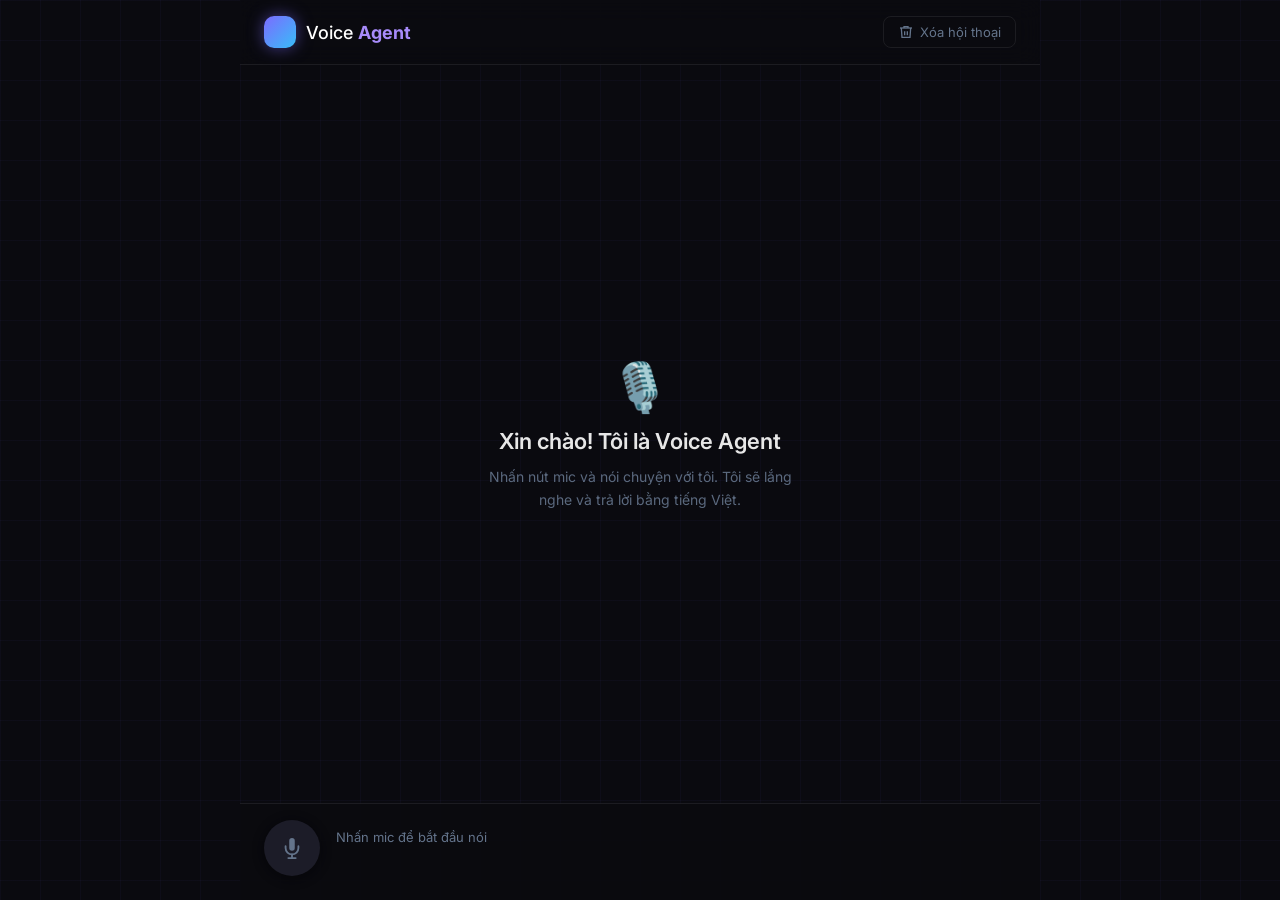
==== static_agent/index.html @ dd67e5bb "update agent có khả năng tiếp nhận và trả lời được(tạm thời trả lời đơn giản)" ====
<!DOCTYPE html>
<html lang="vi">
<head>
    <meta charset="UTF-8">
    <meta name="viewport" content="width=device-width, initial-scale=1.0">
    <title>Voice Agent — AI Assistant</title>
    <link rel="preconnect" href="https://fonts.googleapis.com">
    <link href="https://fonts.googleapis.com/css2?family=Inter:wght@300;400;500;600;700&display=swap" rel="stylesheet">
    <link rel="icon" type="image/png" href="favicon.png">
    <link rel="stylesheet" href="style.css?v=2">
</head>
<body>
    <div class="bg-grid"></div>

    <div class="app">
        <!-- Header -->
        <header class="header">
            <div class="logo">
                <div class="logo-orb"></div>
                <span>Voice <strong>Agent</strong></span>
            </div>
            <button id="clear-btn" class="btn-clear" title="Xóa lịch sử">
                <svg width="16" height="16" viewBox="0 0 24 24" fill="none" stroke="currentColor" stroke-width="2">
                    <polyline points="3,6 5,6 21,6"/><path d="M19,6l-1,14H6L5,6"/><path d="M10,11v6"/><path d="M14,11v6"/><path d="M9,6V4h6v2"/>
                </svg>
                Xóa hội thoại
            </button>
        </header>

        <!-- Chat area -->
        <main class="chat-area" id="chat-area">
            <div class="welcome-msg" id="welcome-msg">
                <div class="welcome-icon">🎙️</div>
                <h2>Xin chào! Tôi là Voice Agent</h2>
                <p>Nhấn nút mic và nói chuyện với tôi. Tôi sẽ lắng nghe và trả lời bằng tiếng Việt.</p>
            </div>
        </main>

        <!-- Input bar -->
        <div class="input-bar">
            <!-- Mic button -->
            <div class="mic-wrapper">
                <div class="mic-ring" id="mic-ring"></div>
                <button class="mic-btn" id="mic-btn">
                    <svg class="icon-mic" viewBox="0 0 24 24" fill="currentColor">
                        <path d="M12 1a3 3 0 0 0-3 3v8a3 3 0 0 0 6 0V4a3 3 0 0 0-3-3z"/>
                        <path d="M19 10v2a7 7 0 0 1-14 0v-2" stroke="currentColor" stroke-width="2" fill="none" stroke-linecap="round"/>
                        <line x1="12" y1="19" x2="12" y2="23" stroke="currentColor" stroke-width="2" stroke-linecap="round"/>
                        <line x1="8" y1="23" x2="16" y2="23" stroke="currentColor" stroke-width="2" stroke-linecap="round"/>
                    </svg>
                    <svg class="icon-stop" viewBox="0 0 24 24" fill="currentColor" style="display:none">
                        <rect x="6" y="6" width="12" height="12" rx="2"/>
                    </svg>
                </button>
            </div>

            <!-- Status text -->
            <div class="status-area">
                <p class="status-text" id="status-text">Nhấn mic để bắt đầu nói</p>
                <!-- Live transcript while recording -->
                <p class="live-transcript" id="live-transcript"></p>
            </div>
        </div>
    </div>

    <script src="script.js?v=1"></script>
</body>
</html>
---- static_agent/style.css ----
/* ── Reset & Base ─────────────────────────────────────────────── */
*, *::before, *::after { box-sizing: border-box; margin: 0; padding: 0; }

:root {
    --bg: #0a0a0f;
    --surface: #13131a;
    --surface2: #1c1c28;
    --border: rgba(255,255,255,0.08);
    --accent: #7c6bff;
    --accent2: #a78bfa;
    --user-bubble: #1e1b4b;
    --agent-bubble: #13131a;
    --text: #e2e8f0;
    --text-muted: #64748b;
    --success: #10b981;
    --danger: #ef4444;
    --warn: #f59e0b;
    --radius: 16px;
    --font: 'Inter', sans-serif;
}

html, body { height: 100%; overflow: hidden; background: var(--bg); }
body { font-family: var(--font); color: var(--text); }

/* ── Background grid ──────────────────────────────────────────── */
.bg-grid {
    position: fixed; inset: 0; z-index: 0;
    background-image:
        linear-gradient(rgba(124,107,255,.04) 1px, transparent 1px),
        linear-gradient(90deg, rgba(124,107,255,.04) 1px, transparent 1px);
    background-size: 40px 40px;
    pointer-events: none;
}

/* ── App layout ───────────────────────────────────────────────── */
.app {
    position: relative; z-index: 1;
    display: flex; flex-direction: column;
    height: 100vh; max-width: 800px;
    margin: 0 auto;
}

/* ── Header ───────────────────────────────────────────────────── */
.header {
    display: flex; align-items: center; justify-content: space-between;
    padding: 16px 24px;
    border-bottom: 1px solid var(--border);
    background: rgba(10,10,15,.8);
    backdrop-filter: blur(12px);
    flex-shrink: 0;
}
.logo {
    display: flex; align-items: center; gap: 10px;
    font-size: 18px; font-weight: 500; color: #fff;
}
.logo-orb {
    width: 32px; height: 32px; border-radius: 10px;
    background: linear-gradient(135deg, var(--accent), #38bdf8);
    box-shadow: 0 0 16px rgba(124,107,255,.5);
}
.logo strong { color: var(--accent2); }

.btn-clear {
    display: flex; align-items: center; gap: 6px;
    padding: 7px 14px; border-radius: 8px;
    border: 1px solid var(--border);
    background: transparent; color: var(--text-muted);
    font-family: var(--font); font-size: 13px; cursor: pointer;
    transition: all .2s;
}
.btn-clear:hover { border-color: var(--danger); color: var(--danger); background: rgba(239,68,68,.08); }

/* ── Chat area ────────────────────────────────────────────────── */
.chat-area {
    flex: 1; overflow-y: auto;
    padding: 24px 20px; display: flex; flex-direction: column; gap: 16px;
    scrollbar-width: thin; scrollbar-color: var(--surface2) transparent;
}
.chat-area::-webkit-scrollbar { width: 4px; }
.chat-area::-webkit-scrollbar-thumb { background: var(--surface2); border-radius: 4px; }

/* ── Welcome message ──────────────────────────────────────────── */
.welcome-msg {
    display: flex; flex-direction: column; align-items: center;
    gap: 12px; margin: auto; text-align: center; padding: 40px 20px;
    opacity: .9;
}
.welcome-icon { font-size: 48px; animation: float 3s ease-in-out infinite; }
.welcome-msg h2 { font-size: 22px; font-weight: 600; color: #fff; }
.welcome-msg p { font-size: 14px; color: var(--text-muted); max-width: 320px; line-height: 1.6; }

@keyframes float {
    0%, 100% { transform: translateY(0); }
    50% { transform: translateY(-8px); }
}

/* ── Chat bubbles ─────────────────────────────────────────────── */
.bubble-row {
    display: flex; gap: 10px; align-items: flex-end;
    animation: fadeUp .3s ease;
}
.bubble-row.user { flex-direction: row-reverse; }

@keyframes fadeUp {
    from { opacity: 0; transform: translateY(12px); }
    to   { opacity: 1; transform: translateY(0); }
}

.avatar {
    width: 32px; height: 32px; border-radius: 10px;
    display: flex; align-items: center; justify-content: center;
    font-size: 16px; flex-shrink: 0;
}
.avatar.user { background: linear-gradient(135deg, #3b82f6, #8b5cf6); }
.avatar.agent { background: linear-gradient(135deg, var(--accent), #38bdf8); }

.bubble {
    max-width: 72%; padding: 12px 16px;
    border-radius: var(--radius); font-size: 14px; line-height: 1.65;
}
.bubble.user {
    background: var(--user-bubble);
    border: 1px solid rgba(124,107,255,.3);
    border-bottom-right-radius: 4px;
}
.bubble.agent {
    background: var(--surface);
    border: 1px solid var(--border);
    border-bottom-left-radius: 4px;
    color: var(--text);
}
.bubble .label {
    font-size: 11px; font-weight: 600; text-transform: uppercase;
    letter-spacing: .05em; margin-bottom: 4px; opacity: .5;
}

/* Thinking animation */
.thinking-dots {
    display: flex; gap: 4px; padding: 4px 0;
}
.thinking-dots span {
    width: 6px; height: 6px; border-radius: 50%;
    background: var(--accent); opacity: .5;
    animation: blink 1.2s ease-in-out infinite;
}
.thinking-dots span:nth-child(2) { animation-delay: .2s; }
.thinking-dots span:nth-child(3) { animation-delay: .4s; }
@keyframes blink { 0%,100%{opacity:.2} 50%{opacity:1} }

/* ── Input bar ────────────────────────────────────────────────── */
.input-bar {
    display: flex; align-items: center; gap: 16px;
    padding: 16px 24px 24px;
    background: rgba(10,10,15,.9);
    border-top: 1px solid var(--border);
    flex-shrink: 0;
}

/* Mic button */
.mic-wrapper { position: relative; flex-shrink: 0; }
.mic-ring {
    position: absolute; inset: -6px; border-radius: 50%;
    border: 2px solid transparent;
    transition: all .3s;
}
.mic-ring.active {
    border-color: var(--accent);
    box-shadow: 0 0 0 4px rgba(124,107,255,.15);
    animation: ring-pulse 1.5s ease-in-out infinite;
}
@keyframes ring-pulse {
    0%,100% { transform: scale(1); opacity: 1; }
    50%      { transform: scale(1.08); opacity: .7; }
}

.mic-btn {
    width: 56px; height: 56px; border-radius: 50%;
    border: none; cursor: pointer; position: relative;
    background: var(--surface2);
    box-shadow: 0 2px 12px rgba(0,0,0,.4);
    transition: all .2s; display: flex; align-items: center; justify-content: center;
}
.mic-btn svg { width: 22px; height: 22px; color: var(--text-muted); transition: color .2s; }
.mic-btn:hover { background: var(--accent); transform: scale(1.05); }
.mic-btn:hover svg { color: #fff; }
.mic-btn.recording { background: var(--danger); }
.mic-btn.recording svg { color: #fff; }
.mic-btn.processing { background: var(--warn); cursor: wait; }
.mic-btn.processing svg { color: #fff; }

/* Status */
.status-area { flex: 1; min-width: 0; }
.status-text { font-size: 13px; color: var(--text-muted); }
.live-transcript {
    font-size: 13px; color: var(--accent2); margin-top: 4px;
    font-style: italic; white-space: nowrap;
    overflow: hidden; text-overflow: ellipsis;
    min-height: 18px;
}

/* ── Info / error pills ───────────────────────────────────────── */
.info-pill {
    display: flex; align-items: center; gap: 8px;
    padding: 8px 14px; border-radius: 20px;
    font-size: 13px; align-self: center;
    background: rgba(255,255,255,.05);
    border: 1px solid var(--border);
    color: var(--text-muted);
    animation: fadeUp .3s ease;
}
.info-pill.error { color: var(--danger); border-color: rgba(239,68,68,.3); background: rgba(239,68,68,.08); }
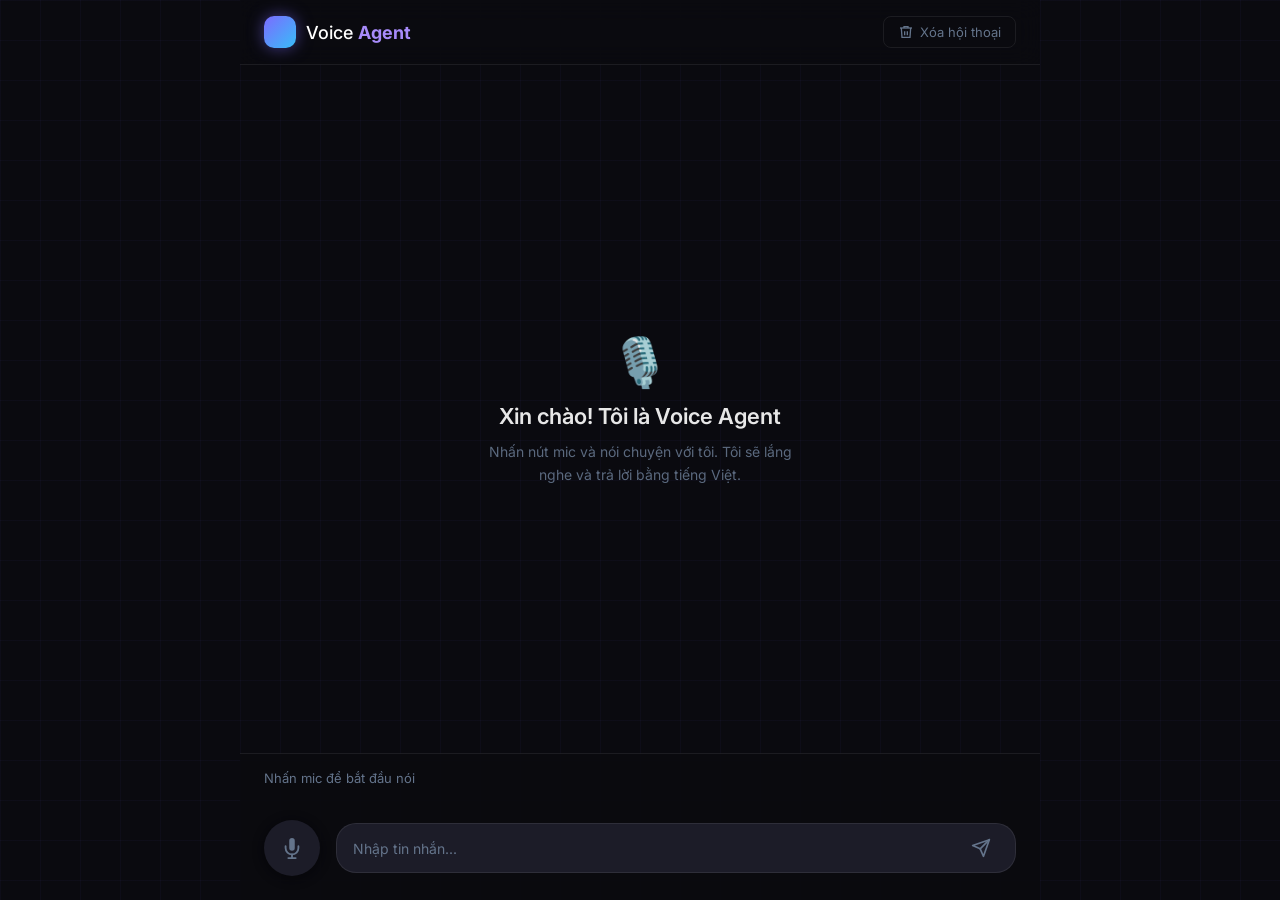
==== commit a6c2328c: "Add thêm agent và cho agent như là một trợ lý ảo" ====
--- a/static_agent/index.html
+++ b/static_agent/index.html
@@ -37,28 +37,41 @@
         </main>
 
         <!-- Input bar -->
-        <div class="input-bar">
-            <!-- Mic button -->
-            <div class="mic-wrapper">
-                <div class="mic-ring" id="mic-ring"></div>
-                <button class="mic-btn" id="mic-btn">
-                    <svg class="icon-mic" viewBox="0 0 24 24" fill="currentColor">
-                        <path d="M12 1a3 3 0 0 0-3 3v8a3 3 0 0 0 6 0V4a3 3 0 0 0-3-3z"/>
-                        <path d="M19 10v2a7 7 0 0 1-14 0v-2" stroke="currentColor" stroke-width="2" fill="none" stroke-linecap="round"/>
-                        <line x1="12" y1="19" x2="12" y2="23" stroke="currentColor" stroke-width="2" stroke-linecap="round"/>
-                        <line x1="8" y1="23" x2="16" y2="23" stroke="currentColor" stroke-width="2" stroke-linecap="round"/>
-                    </svg>
-                    <svg class="icon-stop" viewBox="0 0 24 24" fill="currentColor" style="display:none">
-                        <rect x="6" y="6" width="12" height="12" rx="2"/>
-                    </svg>
-                </button>
-            </div>
-
+        <div class="input-bar input-col">
             <!-- Status text -->
             <div class="status-area">
                 <p class="status-text" id="status-text">Nhấn mic để bắt đầu nói</p>
                 <!-- Live transcript while recording -->
                 <p class="live-transcript" id="live-transcript"></p>
+            </div>
+            
+            <div class="controls">
+                <!-- Mic button -->
+                <div class="mic-wrapper">
+                    <div class="mic-ring" id="mic-ring"></div>
+                    <button class="mic-btn" id="mic-btn">
+                        <svg class="icon-mic" viewBox="0 0 24 24" fill="currentColor">
+                            <path d="M12 1a3 3 0 0 0-3 3v8a3 3 0 0 0 6 0V4a3 3 0 0 0-3-3z"/>
+                            <path d="M19 10v2a7 7 0 0 1-14 0v-2" stroke="currentColor" stroke-width="2" fill="none" stroke-linecap="round"/>
+                            <line x1="12" y1="19" x2="12" y2="23" stroke="currentColor" stroke-width="2" stroke-linecap="round"/>
+                            <line x1="8" y1="23" x2="16" y2="23" stroke="currentColor" stroke-width="2" stroke-linecap="round"/>
+                        </svg>
+                        <svg class="icon-stop" viewBox="0 0 24 24" fill="currentColor" style="display:none">
+                            <rect x="6" y="6" width="12" height="12" rx="2"/>
+                        </svg>
+                    </button>
+                </div>
+                
+                <!-- Text input -->
+                <div class="text-input-wrapper">
+                    <input type="text" id="chat-input" placeholder="Nhập tin nhắn..." autocomplete="off">
+                    <button id="send-btn" class="send-btn" title="Gửi tin nhắn">
+                        <svg width="20" height="20" viewBox="0 0 24 24" fill="none" stroke="currentColor" stroke-width="2" stroke-linecap="round" stroke-linejoin="round">
+                            <line x1="22" y1="2" x2="11" y2="13"></line>
+                            <polygon points="22 2 15 22 11 13 2 9 22 2"></polygon>
+                        </svg>
+                    </button>
+                </div>
             </div>
         </div>
     </div>
--- a/static_agent/style.css
+++ b/static_agent/style.css
@@ -149,12 +149,42 @@
 
 /* ── Input bar ────────────────────────────────────────────────── */
 .input-bar {
-    display: flex; align-items: center; gap: 16px;
+    display: flex; flex-direction: column; gap: 12px;
     padding: 16px 24px 24px;
     background: rgba(10,10,15,.9);
     border-top: 1px solid var(--border);
     flex-shrink: 0;
 }
+
+.controls {
+    display: flex; align-items: center; gap: 16px; width: 100%;
+}
+
+.text-input-wrapper {
+    flex: 1; display: flex; align-items: center; gap: 8px;
+    background: var(--surface2);
+    border: 1px solid var(--border);
+    border-radius: 20px;
+    padding: 6px 16px;
+    transition: all .2s;
+}
+.text-input-wrapper:focus-within {
+    border-color: var(--accent);
+    box-shadow: 0 0 0 2px rgba(124,107,255,.2);
+}
+#chat-input {
+    flex: 1; background: transparent; border: none;
+    color: var(--text); font-family: var(--font); font-size: 14px;
+    padding: 8px 0; outline: none; width: 100%;
+}
+#chat-input::placeholder { color: var(--text-muted); }
+
+.send-btn {
+    background: transparent; border: none; color: var(--text-muted);
+    cursor: pointer; display: flex; align-items: center; justify-content: center;
+    padding: 8px; border-radius: 50%; transition: all .2s;
+}
+.send-btn:hover { color: var(--accent); background: rgba(124,107,255,.1); }
 
 /* Mic button */
 .mic-wrapper { position: relative; flex-shrink: 0; }
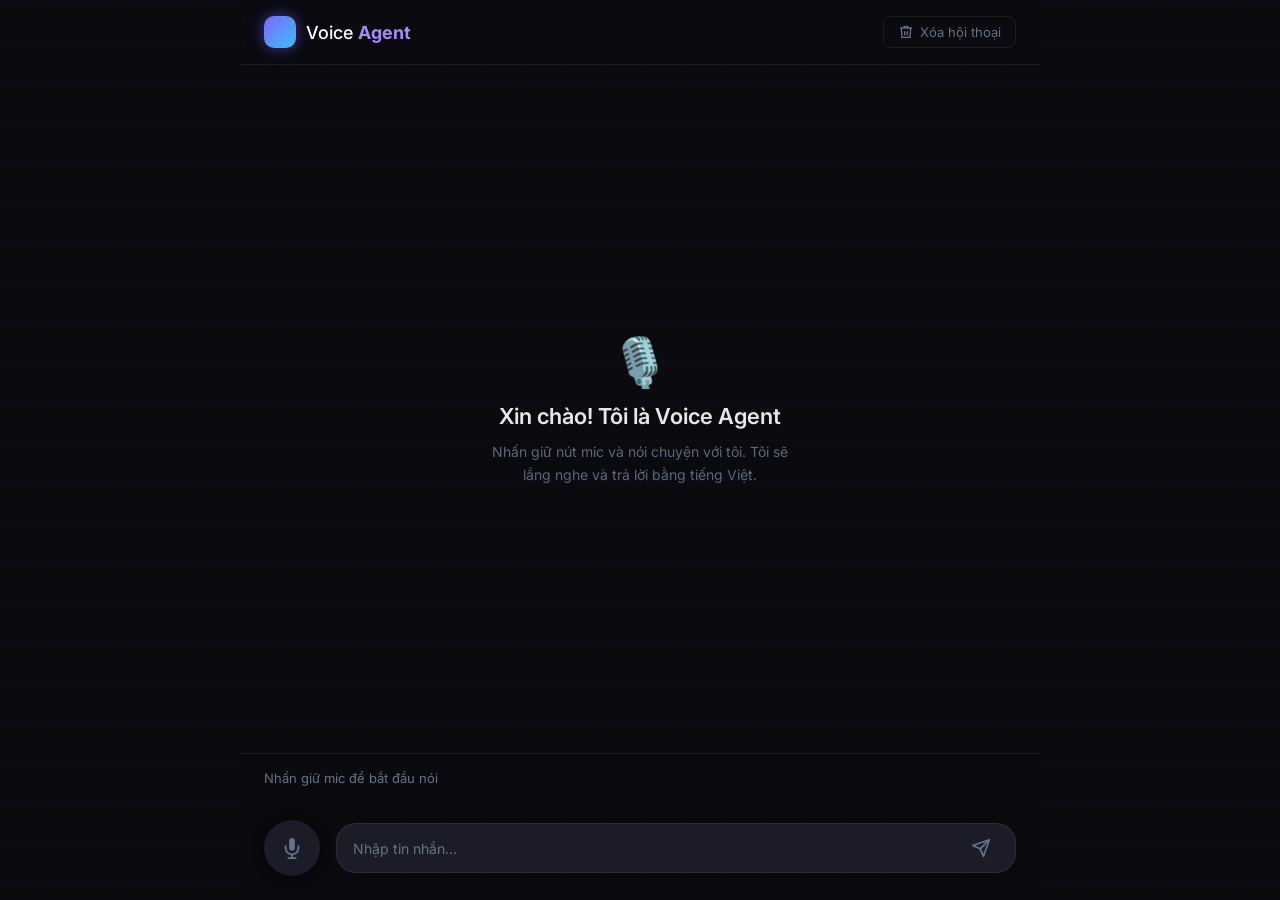
==== commit e6bb2d6b: "change mic to work as listening phone real time" ====
--- a/static_agent/index.html
+++ b/static_agent/index.html
@@ -32,7 +32,7 @@
             <div class="welcome-msg" id="welcome-msg">
                 <div class="welcome-icon">🎙️</div>
                 <h2>Xin chào! Tôi là Voice Agent</h2>
-                <p>Nhấn nút mic và nói chuyện với tôi. Tôi sẽ lắng nghe và trả lời bằng tiếng Việt.</p>
+                <p>Nhấn giữ nút mic và nói chuyện với tôi. Tôi sẽ lắng nghe và trả lời bằng tiếng Việt.</p>
             </div>
         </main>
 
@@ -40,7 +40,7 @@
         <div class="input-bar input-col">
             <!-- Status text -->
             <div class="status-area">
-                <p class="status-text" id="status-text">Nhấn mic để bắt đầu nói</p>
+                <p class="status-text" id="status-text">Nhấn giữ mic để bắt đầu nói</p>
                 <!-- Live transcript while recording -->
                 <p class="live-transcript" id="live-transcript"></p>
             </div>
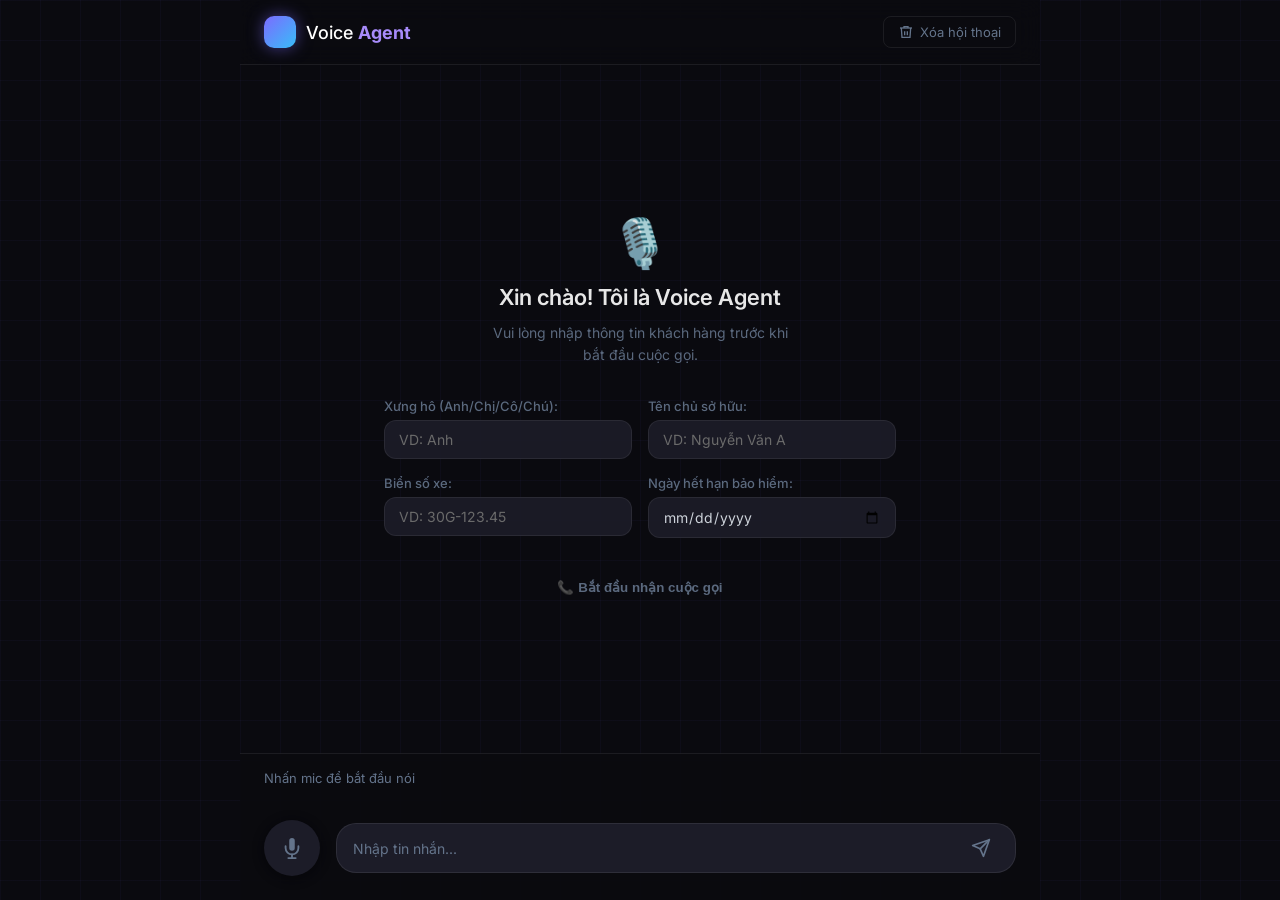
==== commit 83878af3: "u update agent prompt" ====
--- a/static_agent/index.html
+++ b/static_agent/index.html
@@ -32,7 +32,26 @@
             <div class="welcome-msg" id="welcome-msg">
                 <div class="welcome-icon">🎙️</div>
                 <h2>Xin chào! Tôi là Voice Agent</h2>
-                <p>Nhấn giữ nút mic và nói chuyện với tôi. Tôi sẽ lắng nghe và trả lời bằng tiếng Việt.</p>
+                <p>Vui lòng nhập thông tin khách hàng trước khi bắt đầu cuộc gọi.</p>
+                <div class="customer-info-form">
+                    <div class="form-group">
+                        <label for="cust-title">Xưng hô (Anh/Chị/Cô/Chú):</label>
+                        <input type="text" id="cust-title" placeholder="VD: Anh">
+                    </div>
+                    <div class="form-group">
+                        <label for="cust-name">Tên chủ sở hữu:</label>
+                        <input type="text" id="cust-name" placeholder="VD: Nguyễn Văn A">
+                    </div>
+                    <div class="form-group">
+                        <label for="cust-plate">Biển số xe:</label>
+                        <input type="text" id="cust-plate" placeholder="VD: 30G-123.45">
+                    </div>
+                    <div class="form-group">
+                        <label for="cust-expire">Ngày hết hạn bảo hiểm:</label>
+                        <input type="date" id="cust-expire">
+                    </div>
+                </div>
+                <button id="start-call-btn" class="send-btn" style="padding: 10px 20px; font-weight: bold; margin-top: 20px; width: auto; border-radius: 20px;">📞 Bắt đầu nhận cuộc gọi</button>
             </div>
         </main>
 
@@ -40,7 +59,7 @@
         <div class="input-bar input-col">
             <!-- Status text -->
             <div class="status-area">
-                <p class="status-text" id="status-text">Nhấn giữ mic để bắt đầu nói</p>
+                <p class="status-text" id="status-text">Nhấn mic để bắt đầu nói</p>
                 <!-- Live transcript while recording -->
                 <p class="live-transcript" id="live-transcript"></p>
             </div>
--- a/static_agent/style.css
+++ b/static_agent/style.css
@@ -239,3 +239,44 @@
     animation: fadeUp .3s ease;
 }
 .info-pill.error { color: var(--danger); border-color: rgba(239,68,68,.3); background: rgba(239,68,68,.08); }
+
+/* ── Customer Info Form ───────────────────────────────────────── */
+.customer-info-form {
+    display: grid;
+    grid-template-columns: 1fr 1fr;
+    gap: 16px;
+    width: 100%;
+    margin-top: 20px;
+    text-align: left;
+}
+.form-group {
+    display: flex;
+    flex-direction: column;
+    gap: 6px;
+}
+.form-group label {
+    font-size: 13px;
+    color: var(--text-muted);
+    font-weight: 500;
+}
+.form-group input {
+    background: var(--surface2);
+    border: 1px solid var(--border);
+    border-radius: 12px;
+    padding: 10px 14px;
+    color: var(--text);
+    font-family: var(--font);
+    font-size: 14px;
+    transition: all .2s;
+    outline: none;
+}
+.form-group input:focus {
+    border-color: var(--accent);
+    box-shadow: 0 0 0 2px rgba(124,107,255,.2);
+}
+
+@media (max-width: 600px) {
+    .customer-info-form {
+        grid-template-columns: 1fr;
+    }
+}
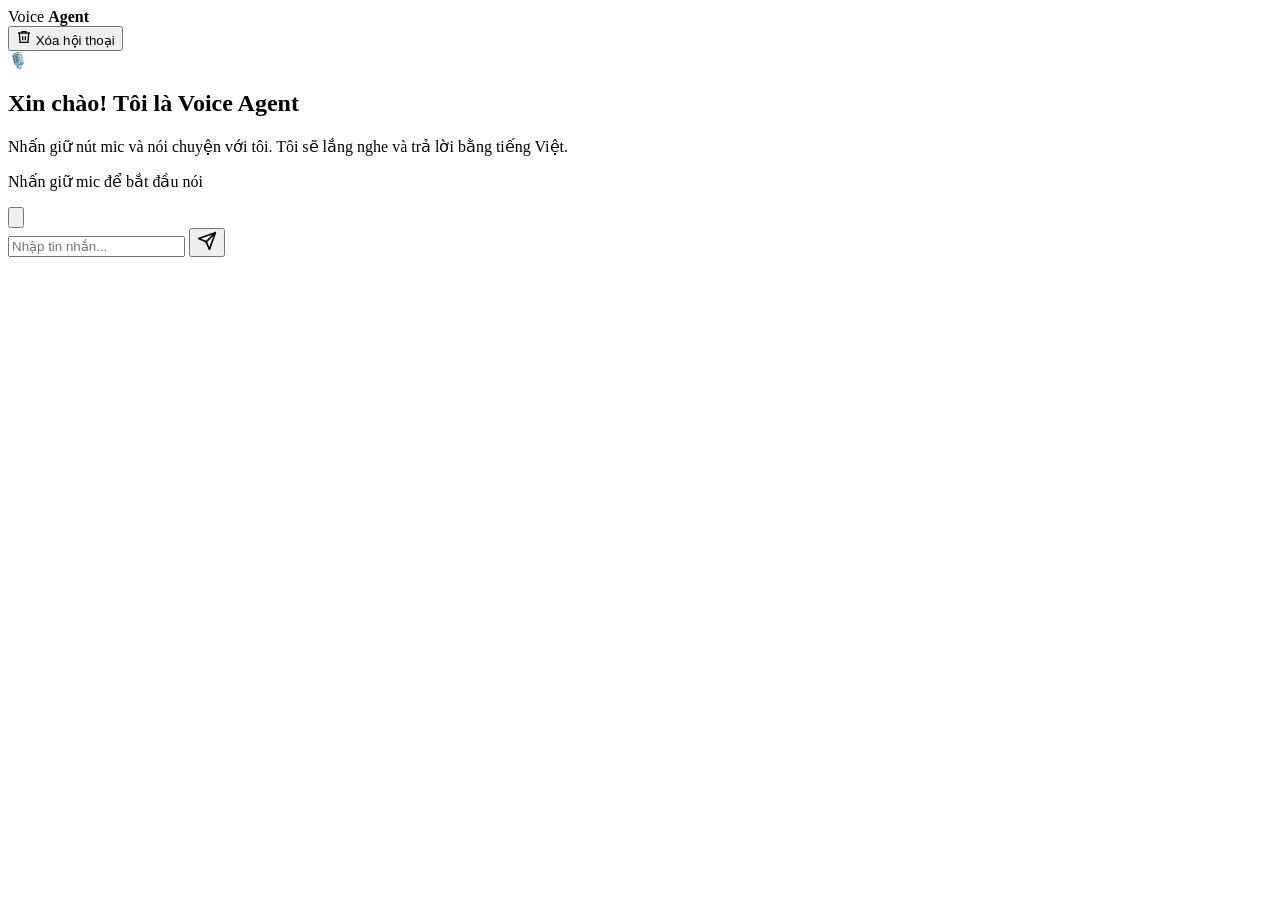
==== commit 9081fbd9: "Merge branch 'main' of https://github.com/DuyThaiSD1N/Test-Text-To-Speech into develop-and-testing" ====
--- a/static_agent/index.html
+++ b/static_agent/index.html
@@ -32,26 +32,7 @@
             <div class="welcome-msg" id="welcome-msg">
                 <div class="welcome-icon">🎙️</div>
                 <h2>Xin chào! Tôi là Voice Agent</h2>
-                <p>Vui lòng nhập thông tin khách hàng trước khi bắt đầu cuộc gọi.</p>
-                <div class="customer-info-form">
-                    <div class="form-group">
-                        <label for="cust-title">Xưng hô (Anh/Chị/Cô/Chú):</label>
-                        <input type="text" id="cust-title" placeholder="VD: Anh">
-                    </div>
-                    <div class="form-group">
-                        <label for="cust-name">Tên chủ sở hữu:</label>
-                        <input type="text" id="cust-name" placeholder="VD: Nguyễn Văn A">
-                    </div>
-                    <div class="form-group">
-                        <label for="cust-plate">Biển số xe:</label>
-                        <input type="text" id="cust-plate" placeholder="VD: 30G-123.45">
-                    </div>
-                    <div class="form-group">
-                        <label for="cust-expire">Ngày hết hạn bảo hiểm:</label>
-                        <input type="date" id="cust-expire">
-                    </div>
-                </div>
-                <button id="start-call-btn" class="send-btn" style="padding: 10px 20px; font-weight: bold; margin-top: 20px; width: auto; border-radius: 20px;">📞 Bắt đầu nhận cuộc gọi</button>
+                <p>Nhấn giữ nút mic và nói chuyện với tôi. Tôi sẽ lắng nghe và trả lời bằng tiếng Việt.</p>
             </div>
         </main>
 
@@ -59,7 +40,7 @@
         <div class="input-bar input-col">
             <!-- Status text -->
             <div class="status-area">
-                <p class="status-text" id="status-text">Nhấn mic để bắt đầu nói</p>
+                <p class="status-text" id="status-text">Nhấn giữ mic để bắt đầu nói</p>
                 <!-- Live transcript while recording -->
                 <p class="live-transcript" id="live-transcript"></p>
             </div>
